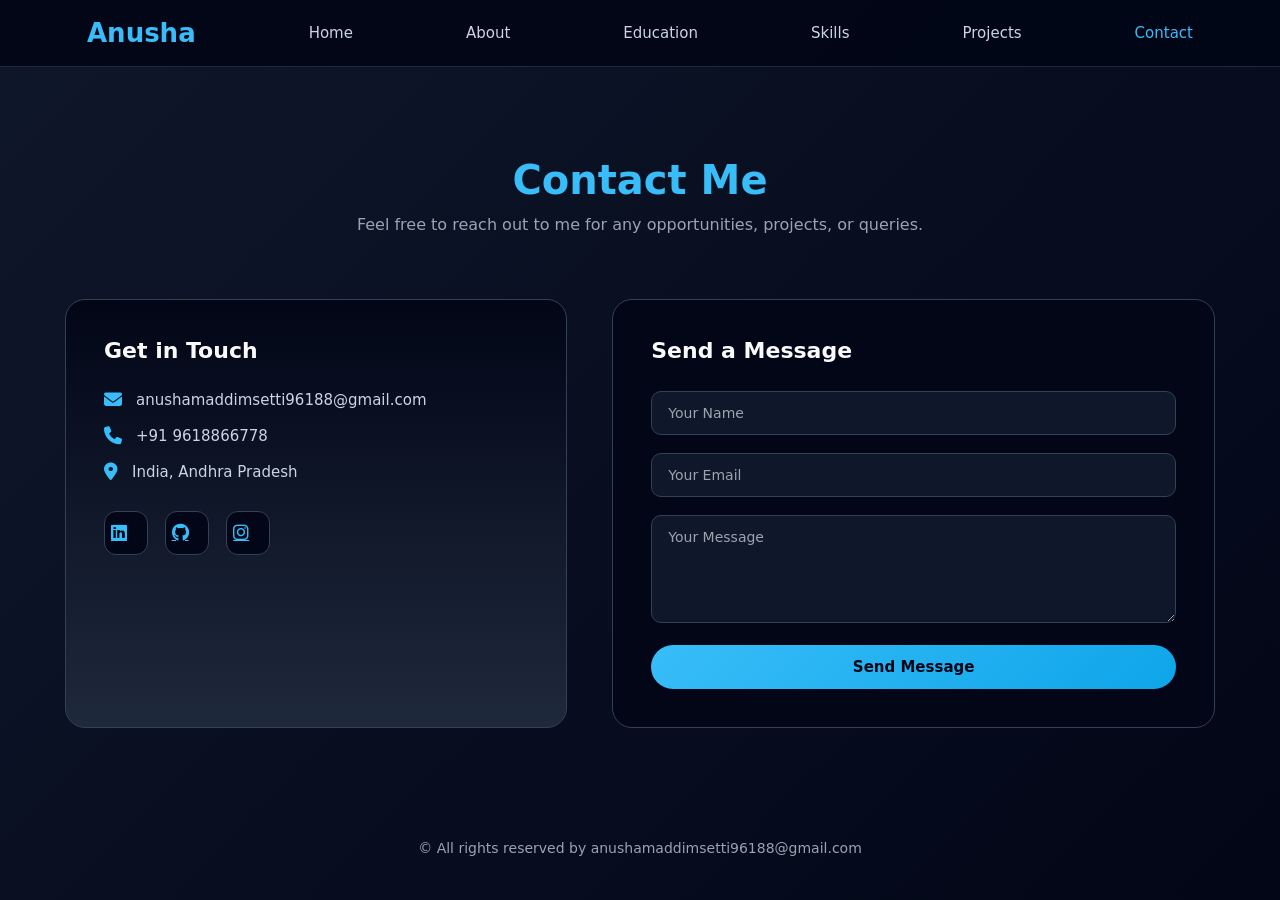
==== Contact.html @ 0b60e740 "Add files via upload" ====
<!DOCTYPE html>
<html lang="en">
<head>
    <meta charset="UTF-8">
    <meta name="viewport" content="width=device-width, initial-scale=1.0">
    <title>Contact | Anusha</title>
    <link rel="stylesheet" href="Contact.css">
    <link rel="stylesheet" href="https://cdnjs.cloudflare.com/ajax/libs/font-awesome/6.4.0/css/all.min.css">
</head>
<body>

    <!-- Header -->
    <header>
        <nav class="nav">
            <div class="logo">Anusha</div>
            <a href="Home.html">Home</a>
            <a href="About.html">About</a>
            <a href="Education.html">Education</a>
            <a href="Skills.html">Skills</a>
            <a href="Projects.html">Projects</a>
            <a href="Contact.html" class="active">Contact</a>
        </nav>
    </header>

    <!-- Contact Section -->
    <main>
        <section class="contact">
            <h1>Contact Me</h1>
            <p class="contact-intro">
                Feel free to reach out to me for any opportunities, projects, or queries.
            </p>

            <div class="contact-container">

                <!-- Contact Details -->
                <div class="contact-info">
                    <h2>Get in Touch</h2>

                    <p>
                        <i class="fas fa-envelope"></i>
                        anushamaddimsetti96188@gmail.com
                    </p>

                    <p>
                        <i class="fas fa-phone"></i>
                        +91 9618866778
                    </p>

                    <p>
                        <i class="fas fa-location-dot"></i>
                        India, Andhra Pradesh
                    </p>

                    <div class="social-links">
                        <a href="#" title="LinkedIn"><i class="fab fa-linkedin"></i></a>
                        <a href="#" title="GitHub"><i class="fab fa-github"></i></a>
                        <a href="#" title="Instagram"><i class="fab fa-instagram"></i></a>
                    </div>
                </div>

                <!-- Contact Form -->
                <div class="contact-form">
                    <h2>Send a Message</h2>

                    <form>
                        <input type="text" placeholder="Your Name" required>
                        <input type="email" placeholder="Your Email" required>
                        <textarea rows="5" placeholder="Your Message" required></textarea>
                        <button type="submit">Send Message</button>
                    </form>
                </div>

            </div>
        </section>
    </main>

    <!-- Footer -->
    <footer>
        <p>© All rights reserved by anushamaddimsetti96188@gmail.com</p>
    </footer>

</body>
</html>
---- Contact.css ----
/* ===== RESET ===== */
* {
    margin: 0;
    padding: 0;
    box-sizing: border-box;
    font-family: "Segoe UI", system-ui, sans-serif;
}

/* ===== BODY ===== */
body {
    background: linear-gradient(135deg, #0f172a, #020617);
    color: #e5e7eb;
    min-height: 100vh;
}

/* ===== HEADER ===== */
header {
    background: rgba(2, 6, 23, 0.95);
    border-bottom: 1px solid #1e293b;
}

/* NAV BAR */
.nav {
    max-width: 1150px;
    margin: auto;
    padding: 18px 22px;
    display: flex;
    justify-content: space-between;
    align-items: center;
}

/* LOGO */
.logo {
    font-size: 26px;
    font-weight: 700;
    color: #38bdf8;
}

/* NAV LINKS */
.nav a {
    text-decoration: none;
    color: #cbd5e1;
    margin-left: 28px;
    font-size: 15px;
    transition: 0.3s;
}

.nav a:hover,
.nav a.active {
    color: #38bdf8;
}

/* ===== CONTACT SECTION ===== */
.contact {
    padding: 90px 20px;
}

/* TITLE */
.contact h1 {
    text-align: center;
    font-size: 40px;
    color: #38bdf8;
    margin-bottom: 12px;
}

.contact-intro {
    text-align: center;
    font-size: 16px;
    color: #9ca3af;
    margin-bottom: 65px;
}

/* ===== CONTACT CONTAINER ===== */
.contact-container {
    max-width: 1150px;
    margin: auto;
    display: grid;
    grid-template-columns: 1fr 1.2fr;
    gap: 45px;
}

/* ===== LEFT INFO CARD ===== */
.contact-info {
    background: linear-gradient(180deg, #020617, #1e293b);
    padding: 38px;
    border-radius: 20px;
    border: 1px solid #334155;
}

.contact-info h2 {
    font-size: 22px;
    margin-bottom: 28px;
    color: #f8fafc;
}

.contact-info p {
    display: flex;
    align-items: center;
    font-size: 15px;
    margin-bottom: 18px;
    color: #cbd5e1;
}

.contact-info i {
    font-size: 18px;
    color: #38bdf8;
    margin-right: 14px;
}

/* SOCIAL ICONS */
.social-links {
    margin-top: 30px;
}

.social-links a {
    width: 44px;
    height: 44px;
    display: inline-flex;
    justify-content: center;
    align-items: center;
    margin-right: 12px;
    border-radius: 12px;
    background: #020617;
    color: #38bdf8;
    border: 1px solid #334155;
    transition: 0.3s;
}

.social-links a:hover {
    background: #38bdf8;
    color: #020617;
    transform: translateY(-4px);
}

/* ===== RIGHT FORM CARD ===== */
.contact-form {
    background: #020617;
    padding: 38px;
    border-radius: 20px;
    border: 1px solid #334155;
}

.contact-form h2 {
    font-size: 22px;
    margin-bottom: 28px;
    color: #f8fafc;
}

/* INPUTS */
.contact-form input,
.contact-form textarea {
    width: 100%;
    padding: 13px 16px;
    margin-bottom: 18px;
    border-radius: 10px;
    border: 1px solid #334155;
    background: #0f172a;
    color: #e5e7eb;
    font-size: 14px;
}

.contact-form input::placeholder,
.contact-form textarea::placeholder {
    color: #9ca3af;
}

.contact-form input:focus,
.contact-form textarea:focus {
    outline: none;
    border-color: #38bdf8;
}

/* BUTTON */
.contact-form button {
    width: 100%;
    padding: 13px;
    border-radius: 30px;
    border: none;
    background: linear-gradient(135deg, #38bdf8, #0ea5e9);
    color: #020617;
    font-size: 15px;
    font-weight: 600;
    cursor: pointer;
    transition: 0.3s;
}

.contact-form button:hover {
    transform: scale(1.03);
}

/* ===== FOOTER ===== */
footer {
    text-align: center;
    padding: 22px;
    font-size: 14px;
    color: #9ca3af;
}

/* ===== RESPONSIVE ===== */
@media (max-width: 900px) {
    .contact-container {
        grid-template-columns: 1fr;
    }

    .nav {
        flex-wrap: wrap;
        justify-content: center;
    }

    .nav a {
        margin: 10px 15px;
    }
}
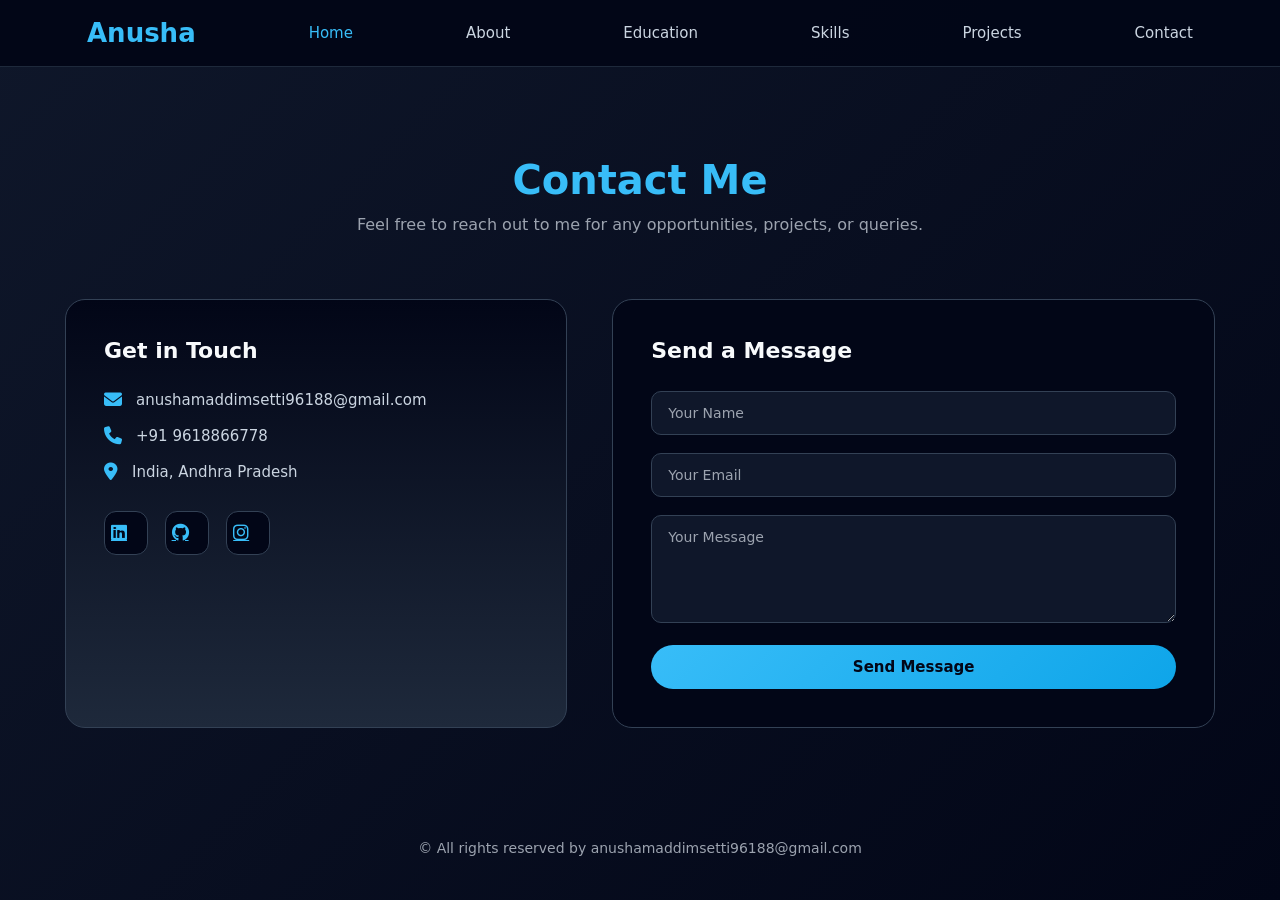
==== commit 4ed3e499: "Update Contact.html" ====
--- a/Contact.html
+++ b/Contact.html
@@ -13,12 +13,12 @@
     <header>
         <nav class="nav">
             <div class="logo">Anusha</div>
-            <a href="Home.html">Home</a>
+            <a href="index.html" class="active">Home</a>
             <a href="About.html">About</a>
             <a href="Education.html">Education</a>
             <a href="Skills.html">Skills</a>
             <a href="Projects.html">Projects</a>
-            <a href="Contact.html" class="active">Contact</a>
+            <a href="Contact.html">Contact</a>
         </nav>
     </header>
 
@@ -81,3 +81,4 @@
 
 </body>
 </html>
+
